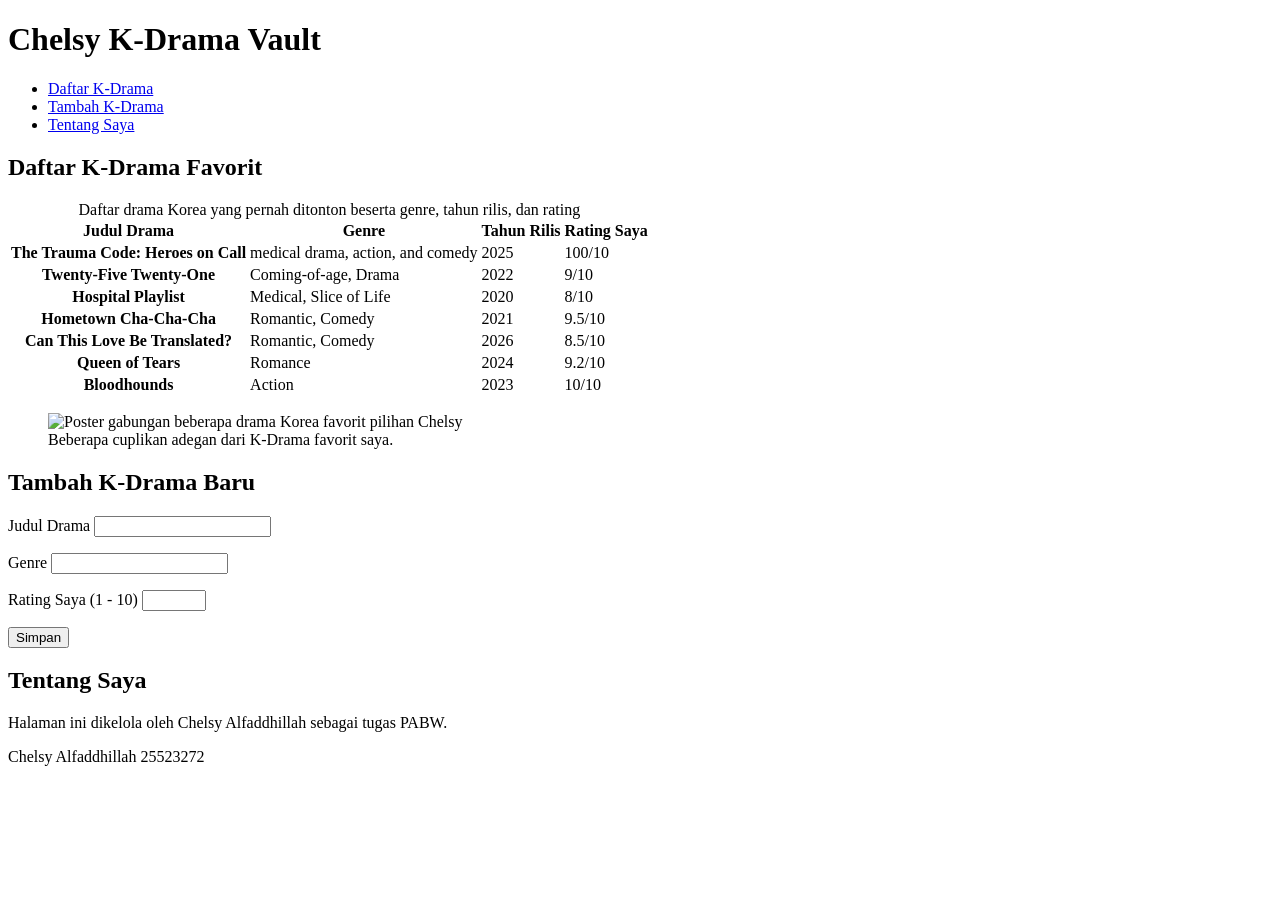
==== worksheet-p4/profil.html @ bedf93e4 "Pertemuan 4; tokens.css dan pemuatan berkas gaya" ====
<!DOCTYPE html>
<html lang="id">
<head>
    <meta charset="utf-8">
    <meta name="viewport" content="width=device-width, initial-scale=1.0">
    <title>Chelsy K-Drama Vault</title>
</head>
<body>
    <!-- TODO C.1: header dan nav -->
    <header></header>
        <h1>Chelsy K-Drama Vault</h1>
        <nav aria-label="Navigasi utama">
            <ul>
                <li><a href="#daftar-kdrama">Daftar K-Drama</a></li>
                <li><a href="#tambah-kdrama">Tambah K-Drama</a></li>
                <li><a href="#tentang-saya">Tentang Saya</a></li>
            </ul>
        </nav>
    </header>

    <!-- TODO C.2: main pembungkus utama -->
    <main>
        <!-- TODO D.1: section pertama berisi tabel data & gambar -->
        <section id="daftar-kdrama">
            <h2>Daftar K-Drama Favorit</h2>
            
            <table>
                <caption>Daftar drama Korea yang pernah ditonton beserta genre, tahun rilis, dan rating</caption>
                <thead>
                    <tr>
                        <th scope="col">Judul Drama</th>
                        <th scope="col">Genre</th>
                        <th scope="col">Tahun Rilis</th>
                        <th scope="col">Rating Saya</th>
                    </tr>
                </thead>
                <tbody>
                    <tr>
                        <th scope="row">The Trauma Code: Heroes on Call</th>
                        <td>medical drama, action, and comedy</td>
                        <td>2025</td>
                        <td>100/10</td>
                    </tr>
                    <tr>
                        <th scope="row">Twenty-Five Twenty-One</th>
                        <td>Coming-of-age, Drama</td>
                        <td>2022</td>
                        <td>9/10</td>
                    </tr>
                    <tr>
                        <th scope="row">Hospital Playlist</th>
                        <td>Medical, Slice of Life</td>
                        <td>2020</td>
                        <td>8/10</td>
                    </tr>
                    <tr>
                        <th scope="row">Hometown Cha-Cha-Cha</th>
                        <td>Romantic, Comedy</td>
                        <td>2021</td>
                        <td>9.5/10</td>
                    </tr>
                    <tr>
                        <th scope="row">Can This Love Be Translated?</th>
                        <td>Romantic, Comedy</td>
                        <td>2026</td>
                        <td>8.5/10</td>
                    </tr>
                    <tr>
                        <th scope="row">Queen of Tears</th>
                        <td>Romance</td>
                        <td>2024</td>
                        <td>9.2/10</td>
                    </tr>
                    <tr>
                        <th scope="row">Bloodhounds</th>
                        <td>Action</td>
                        <td>2023</td>
                        <td>10/10</td>
                    </tr>
                </tbody>
            </table>

            <figure>
                <img src="kdrama-favorit.webp" alt="Poster gabungan beberapa drama Korea favorit pilihan Chelsy" width="690" height="400" loading="lazy">
                <figcaption>Beberapa cuplikan adegan dari K-Drama favorit saya.</figcaption>
            </figure>
        </section>

        <!-- TODO E.1: section kedua berisi form -->
        <section id="tambah-kdrama">
            <h2>Tambah K-Drama Baru</h2>
            
            <form action="/simpan" method="post">
                <p>
                    <label for="judul-drama">Judul Drama</label>
                    <input type="text" id="judul-drama" name="judul-drama" required>
                </p>
                <p>
                    <label for="genre-drama">Genre</label>
                    <input type="text" id="genre-drama" name="genre-drama" required>
                </p>
                <p>
                    <label for="rating-drama">Rating Saya (1 - 10)</label>
                    <input type="number" id="rating-drama" name="rating-drama" min="1" max="10" step="0.5" required>
                </p>
                <button type="submit">Simpan</button>
            </form>
        </section>
        
        <section id="tentang-saya">
            <h2>Tentang Saya</h2>
            <p>Halaman ini dikelola oleh Chelsy Alfaddhillah sebagai tugas PABW.</p>
        </section>
    </main>

    <!-- TODO C.3: footer -->
    <footer>
        <p>Chelsy Alfaddhillah 25523272 </p>
    </footer>
</body>
</html>
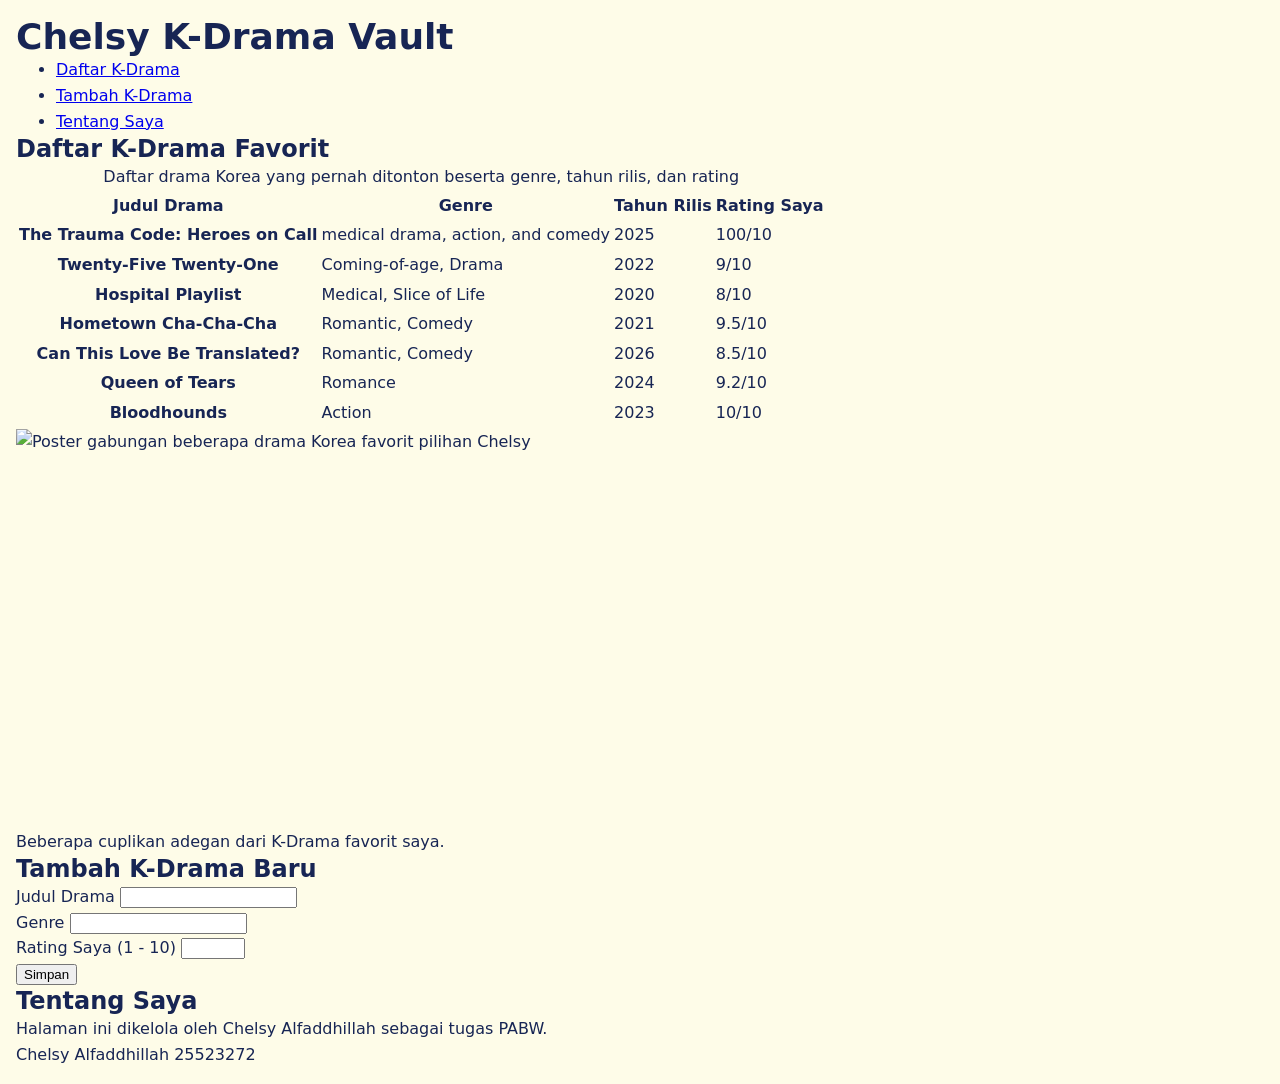
==== commit e9187215: "Pertemuan 4: base.css rest dan tipografi" ====
--- a/worksheet-p4/profil.html
+++ b/worksheet-p4/profil.html
@@ -119,5 +119,19 @@
     </footer>
 </body>
 </html>
+<head>
+    
+  <meta charset="utf-8">
+  <meta name="viewport" content="width=device-width, initial-scale=1.0">
+  <title>Judul halaman Anda</title>
+ 
+  <!-- urutan ini yang benar: token -> dasar -> tata letak -> komponen -> tema -->
+  <link rel="stylesheet" href="tokens.css">
+  <link rel="stylesheet" href="base.css">
+  <link rel="stylesheet" href="layout.css">
+  <link rel="stylesheet" href="komponen.css">
+  <link rel="stylesheet" href="tema.css">
+</head>
 
 
+
--- a/worksheet-p4/tokens.css
+++ b/worksheet-p4/tokens.css
@@ -0,0 +1,37 @@
+/* LAPIS 1 — primitif: nilai mentah, tidak menyebut peran apa pun */
+:root {
+  --yellow-50: #FEFCE8;
+  --navy-900: #172554;
+  --pink-200: #FBCFE8;
+  --blue-600: #2563EB;
+  --rose-600: #E11D48;
+  --pink-400: #F472B6;
+
+  --space-1: 0.25rem;
+  --space-2: 0.5rem;
+  --space-3: 0.75rem;
+  --space-4: 1rem;
+  --space-6: 1.5rem;
+
+  --radius-md: 0.75rem;
+  --shadow-1: 0 4px 6px rgba(0, 0, 0, 0.05);
+
+  --text-sm: 0.875rem;
+  --text-md: 1rem;
+  --text-xl: 1.5rem;
+  --text-3xl: 2.25rem;
+}
+
+/* LAPIS 2 — semantik: peran. Isinya mengacu ke lapis 1. */
+:root {
+  --color-bg: var(--yellow-50);
+  --color-fg: var(--navy-900);
+  --color-surface: #FFFFFF;
+  --color-border: var(--pink-200);
+  --color-primary: var(--blue-600);
+  --color-danger: var(--rose-600);
+  --color-focus: var(--pink-400);
+
+  --card-pad: var(--space-4);
+  --section-gap: var(--space-6);
+}
--- a/worksheet-p4/base.css
+++ b/worksheet-p4/base.css
@@ -0,0 +1,27 @@
+*, *::before, *::after {
+  box-sizing: border-box;    /* width sudah mencakup padding + border */
+}
+
+* { margin: 0; }            /* hapus jarak bawaan; atur sendiri memakai gap */
+
+img { max-width: 100%; height: auto; display: block; }
+
+html {
+  font-size: 100%;       /* ikuti pengaturan pengguna, jangan dipatok */
+}
+
+body {
+  font-family: system-ui, "Segoe UI", Roboto, sans-serif;
+  font-size: var(--text-md);
+  line-height: 1.6;      /* 1.5-1.7 nyaman untuk teks isi */
+  color: var(--color-fg);
+  background: var(--color-bg);
+  padding: var(--space-4);
+}
+
+h1 { font-size: var(--text-3xl); line-height: 1.15; }
+h2 { font-size: var(--text-xl); line-height: 1.25; }
+h3 { font-size: var(--text-md); }
+
+/* Batasi panjang baris supaya mata mudah berpindah baris */
+main p { max-width: 60ch; }
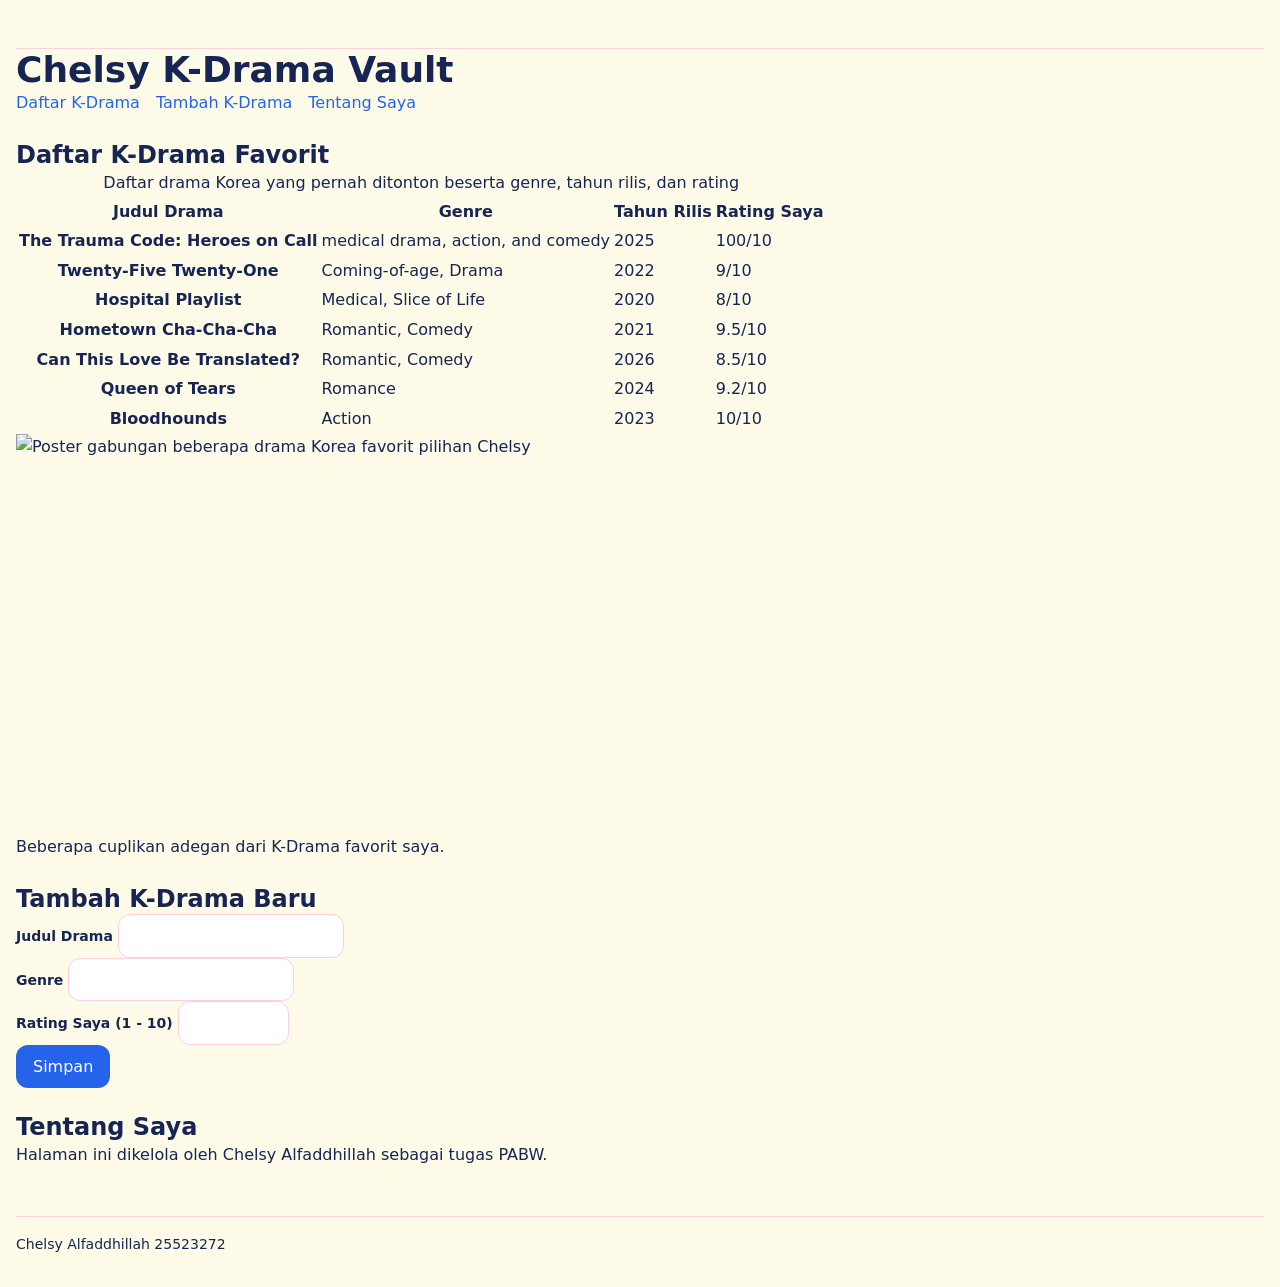
==== commit 06256690: "Pertemuan 4: gaya form dan keadaan fokus" ====
--- a/worksheet-p4/profil.html
+++ b/worksheet-p4/profil.html
@@ -120,10 +120,10 @@
 </body>
 </html>
 <head>
-    
+
   <meta charset="utf-8">
   <meta name="viewport" content="width=device-width, initial-scale=1.0">
-  <title>Judul halaman Anda</title>
+  <title>Chelsy K-Drama Vault</title>
  
   <!-- urutan ini yang benar: token -> dasar -> tata letak -> komponen -> tema -->
   <link rel="stylesheet" href="tokens.css">
--- a/worksheet-p4/layout.css
+++ b/worksheet-p4/layout.css
@@ -0,0 +1,58 @@
+header {
+  padding-block: var(--space-4);
+  border-bottom: 1px solid var(--color-border);
+}
+
+.header-baris {       /* <div class="header-baris"> di dalam header */
+  display: flex;
+  align-items: center;            /* sumbu silang: rata tengah */
+  justify-content: space-between; /* sumbu utama: judul kiri, menu kanan */
+  gap: var(--space-4);
+  flex-wrap: wrap;                /* turun baris di layar sempit, jangan meluber */
+}
+
+nav ul {
+  display: flex;
+  gap: var(--space-4);
+  list-style: none;               /* daftar nav tanpa butir */
+  padding: 0;
+}
+
+nav a {
+  color: var(--color-primary);
+  text-decoration: none;
+}
+
+nav a:hover { 
+  text-decoration: underline; 
+}
+
+main {
+  display: flex;
+  flex-direction: column;
+  gap: var(--section-gap);   /* jarak antar bagian, tanpa margin */
+  padding-block: var(--space-6);
+}
+
+.katalog {
+  display: flex;
+  flex-wrap: wrap;           /* kunci responsif: kartu turun sendiri */
+  gap: var(--space-4);
+}
+
+.kartu {
+  flex: 1 1 16rem;           /* tumbuh, menyusut, lebar dasar 16rem */
+  background: var(--color-surface);
+  border: 1px solid var(--color-border);
+  border-radius: var(--radius-md);
+  box-shadow: var(--shadow-1);
+  padding: var(--card-pad);
+}
+
+footer {
+  margin-top: var(--space-6);
+  padding-block: var(--space-4);
+  border-top: 1px solid var(--color-border);
+  color: var(--color-fg);    /* hindari abu pucat yang gagal kontras */
+  font-size: var(--text-sm);
+}
--- a/worksheet-p4/komponen.css
+++ b/worksheet-p4/komponen.css
@@ -0,0 +1,55 @@
+.form-kolom {
+  display: flex;
+  flex-direction: column;
+  gap: var(--space-2);        /* jarak label ke isian, seragam */
+}
+
+label {
+  font-size: var(--text-sm);
+  font-weight: 600;
+}
+
+input, select, textarea {
+  font: inherit;              /* kolom isian ikut ukuran huruf halaman */
+  padding: var(--space-2) var(--space-3);
+  border: 1px solid var(--color-border);
+  border-radius: var(--radius-md);
+  background: var(--color-surface);
+  color: var(--color-fg);
+}
+
+button {
+  font: inherit;
+  padding: var(--space-2) var(--space-4);
+  border: 1px solid transparent;
+  border-radius: var(--radius-md);
+  background: var(--color-primary);
+  color: var(--color-surface);
+  cursor: pointer;
+}
+
+/* :focus-visible hanya muncul saat pengguna memakai papan ketik */
+:focus-visible {
+  outline: 2px solid var(--color-focus);
+  outline-offset: 2px;
+}
+
+/* SALAH — form tampak merah padahal pengguna belum menyentuhnya */
+/* input:invalid { border-color: var(--color-danger); } */
+
+/* BENAR — hanya setelah pengguna mengetik sesuatu yang tidak sah */
+input:user-invalid {
+  border-color: var(--color-danger);
+  border-width: 2px;
+}
+
+/* Pesan galat: sembunyikan selama belum tidak-sah, tampilkan saat perlu */
+.pesan-galat { 
+  display: none; 
+  color: var(--color-danger); 
+  font-size: var(--text-sm); 
+}
+
+.form-kolom:has(input:user-invalid) .pesan-galat { 
+  display: block; 
+}
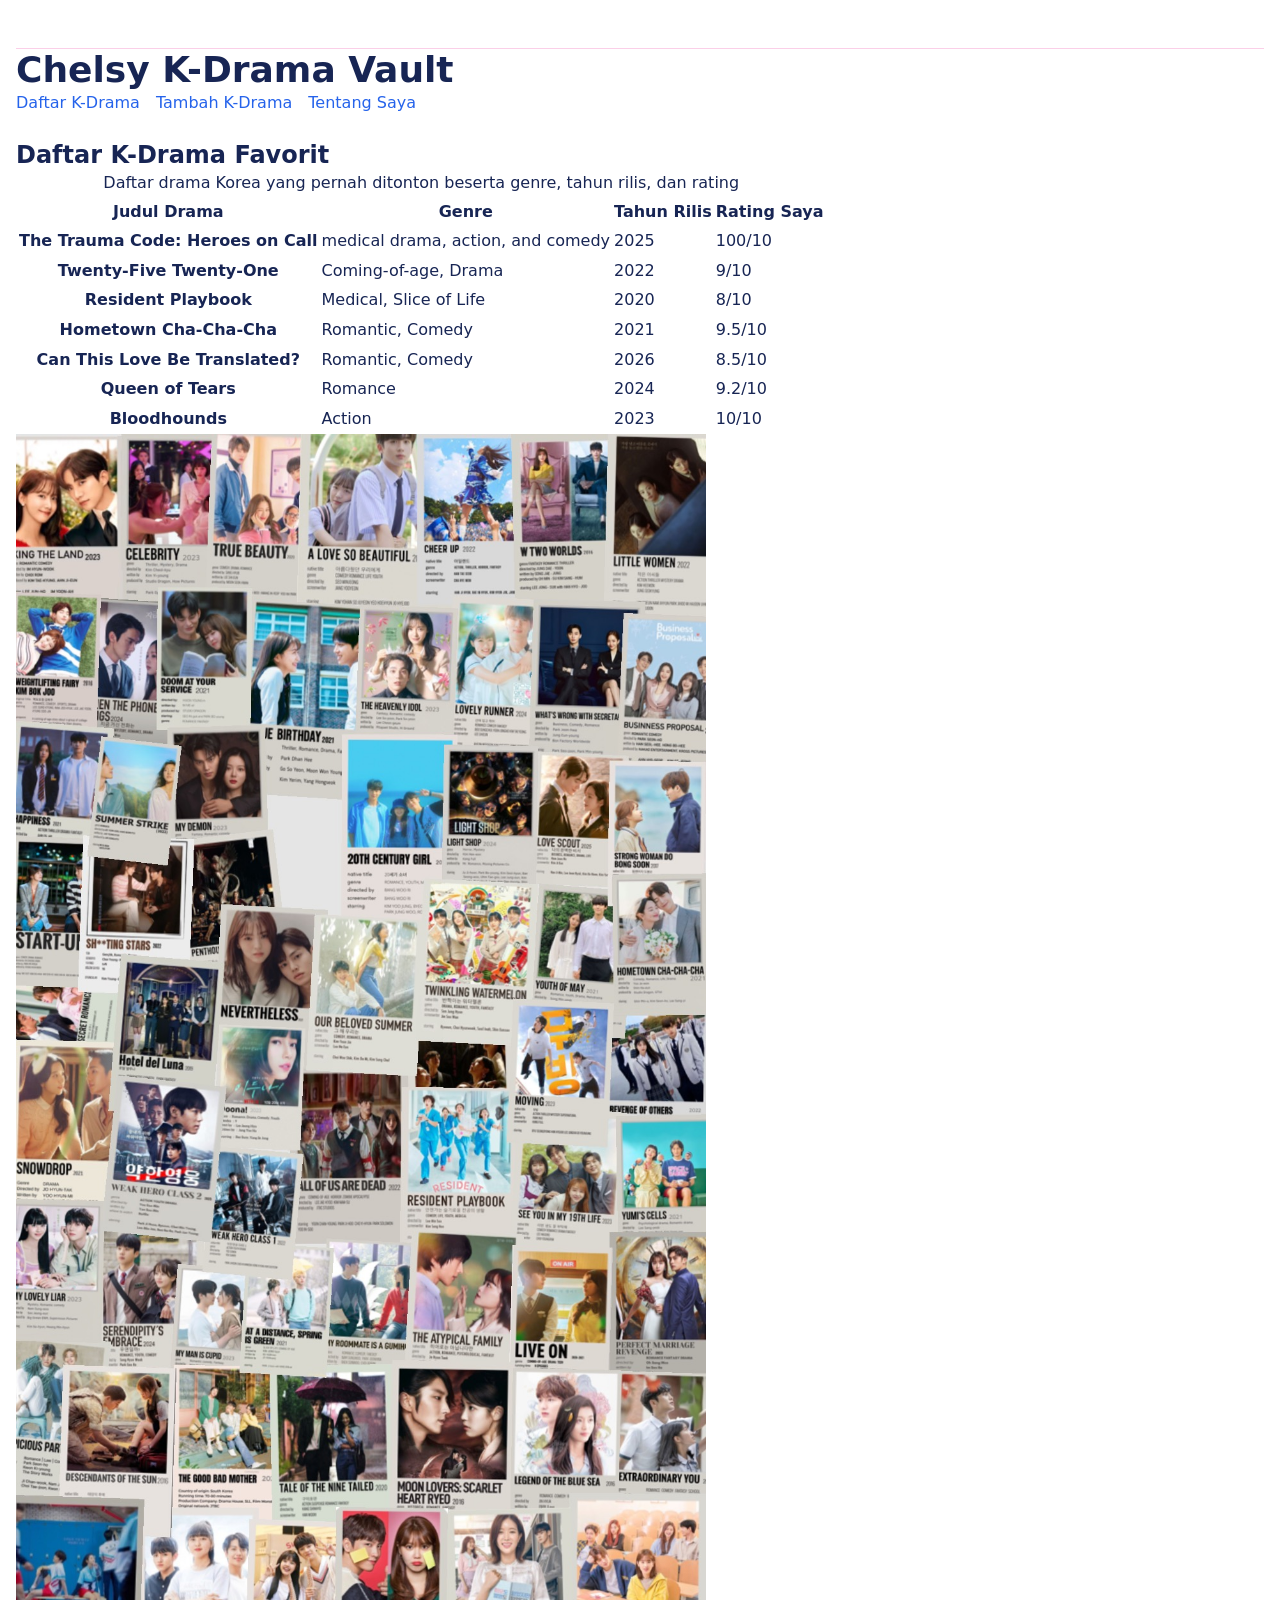
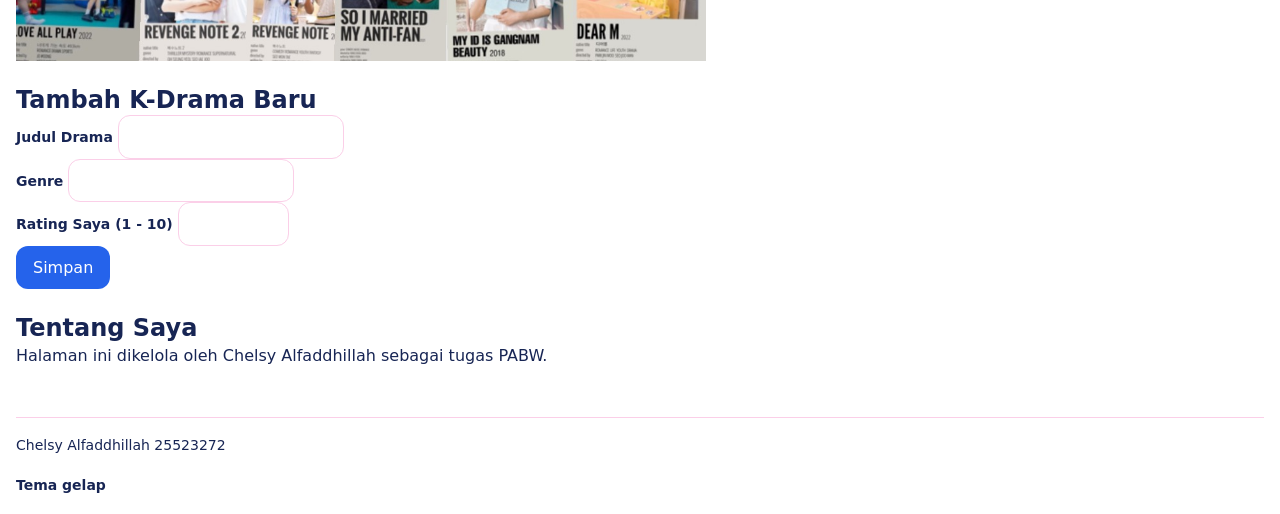
==== commit 3bc8ae5f: "tema gelap dan tombol pengalih" ====
--- a/worksheet-p4/profil.html
+++ b/worksheet-p4/profil.html
@@ -48,7 +48,7 @@
                         <td>9/10</td>
                     </tr>
                     <tr>
-                        <th scope="row">Hospital Playlist</th>
+                        <th scope="row">Resident Playbook</th>
                         <td>Medical, Slice of Life</td>
                         <td>2020</td>
                         <td>8/10</td>
@@ -81,8 +81,7 @@
             </table>
 
             <figure>
-                <img src="kdrama-favorit.webp" alt="Poster gabungan beberapa drama Korea favorit pilihan Chelsy" width="690" height="400" loading="lazy">
-                <figcaption>Beberapa cuplikan adegan dari K-Drama favorit saya.</figcaption>
+                <img src="IMG_2957.JPG" alt="Poster gabungan beberapa drama Korea favorit pilihan Chelsy" width="690" height="400" loading="lazy">
             </figure>
         </section>
 
@@ -132,6 +131,7 @@
   <link rel="stylesheet" href="komponen.css">
   <link rel="stylesheet" href="tema.css">
 </head>
+<input type="checkbox" id="tema" class="pengalih-tema">
+<label for="tema" class="tombol-tema">Tema gelap</label>
 
 
-
--- a/worksheet-p4/tokens.css
+++ b/worksheet-p4/tokens.css
@@ -1,6 +1,5 @@
-/* LAPIS 1 — primitif: nilai mentah, tidak menyebut peran apa pun */
 :root {
-  --yellow-50: #FEFCE8;
+  --yellow-50: #FFFFFF;
   --navy-900: #172554;
   --pink-200: #FBCFE8;
   --blue-600: #2563EB;
@@ -22,9 +21,8 @@
   --text-3xl: 2.25rem;
 }
 
-/* LAPIS 2 — semantik: peran. Isinya mengacu ke lapis 1. */
 :root {
-  --color-bg: var(--yellow-50);
+  --color-bg: #FFFF;
   --color-fg: var(--navy-900);
   --color-surface: #FFFFFF;
   --color-border: var(--pink-200);
--- a/worksheet-p4/komponen.css
+++ b/worksheet-p4/komponen.css
@@ -28,22 +28,17 @@
   cursor: pointer;
 }
 
-/* :focus-visible hanya muncul saat pengguna memakai papan ketik */
 :focus-visible {
   outline: 2px solid var(--color-focus);
   outline-offset: 2px;
 }
 
-/* SALAH — form tampak merah padahal pengguna belum menyentuhnya */
-/* input:invalid { border-color: var(--color-danger); } */
 
-/* BENAR — hanya setelah pengguna mengetik sesuatu yang tidak sah */
 input:user-invalid {
   border-color: var(--color-danger);
   border-width: 2px;
 }
 
-/* Pesan galat: sembunyikan selama belum tidak-sah, tampilkan saat perlu */
 .pesan-galat { 
   display: none; 
   color: var(--color-danger); 
--- a/worksheet-p4/tema.css
+++ b/worksheet-p4/tema.css
@@ -0,0 +1,25 @@
+@media (prefers-color-scheme: dark) {
+  :root {
+    --color-bg:      #0F172A;
+    --color-fg:      #E2E8F0;
+    --color-surface: #1E293B;
+    --color-border:  #334155;
+    --color-primary: #7DA9F7; 
+    --color-danger:  #FF8A8A;
+    --color-focus:   #FFC000;
+    --shadow-1:      0 1px 3px rgba(0, 0, 0, .45);
+  }
+}
+
+
+.pengalih-tema { position: absolute; opacity: 0; pointer-events: none; }
+
+:root:has(#tema:checked) {
+  --color-bg:      #0F172A;
+  --color-fg:      #E2E8F0;
+  --color-surface: #1E293B;
+  --color-border:  #334155;
+  --color-primary: #7DA9F7;
+  --color-danger:  #FF8A8A;
+  --color-focus:   #FFC000;
+}
